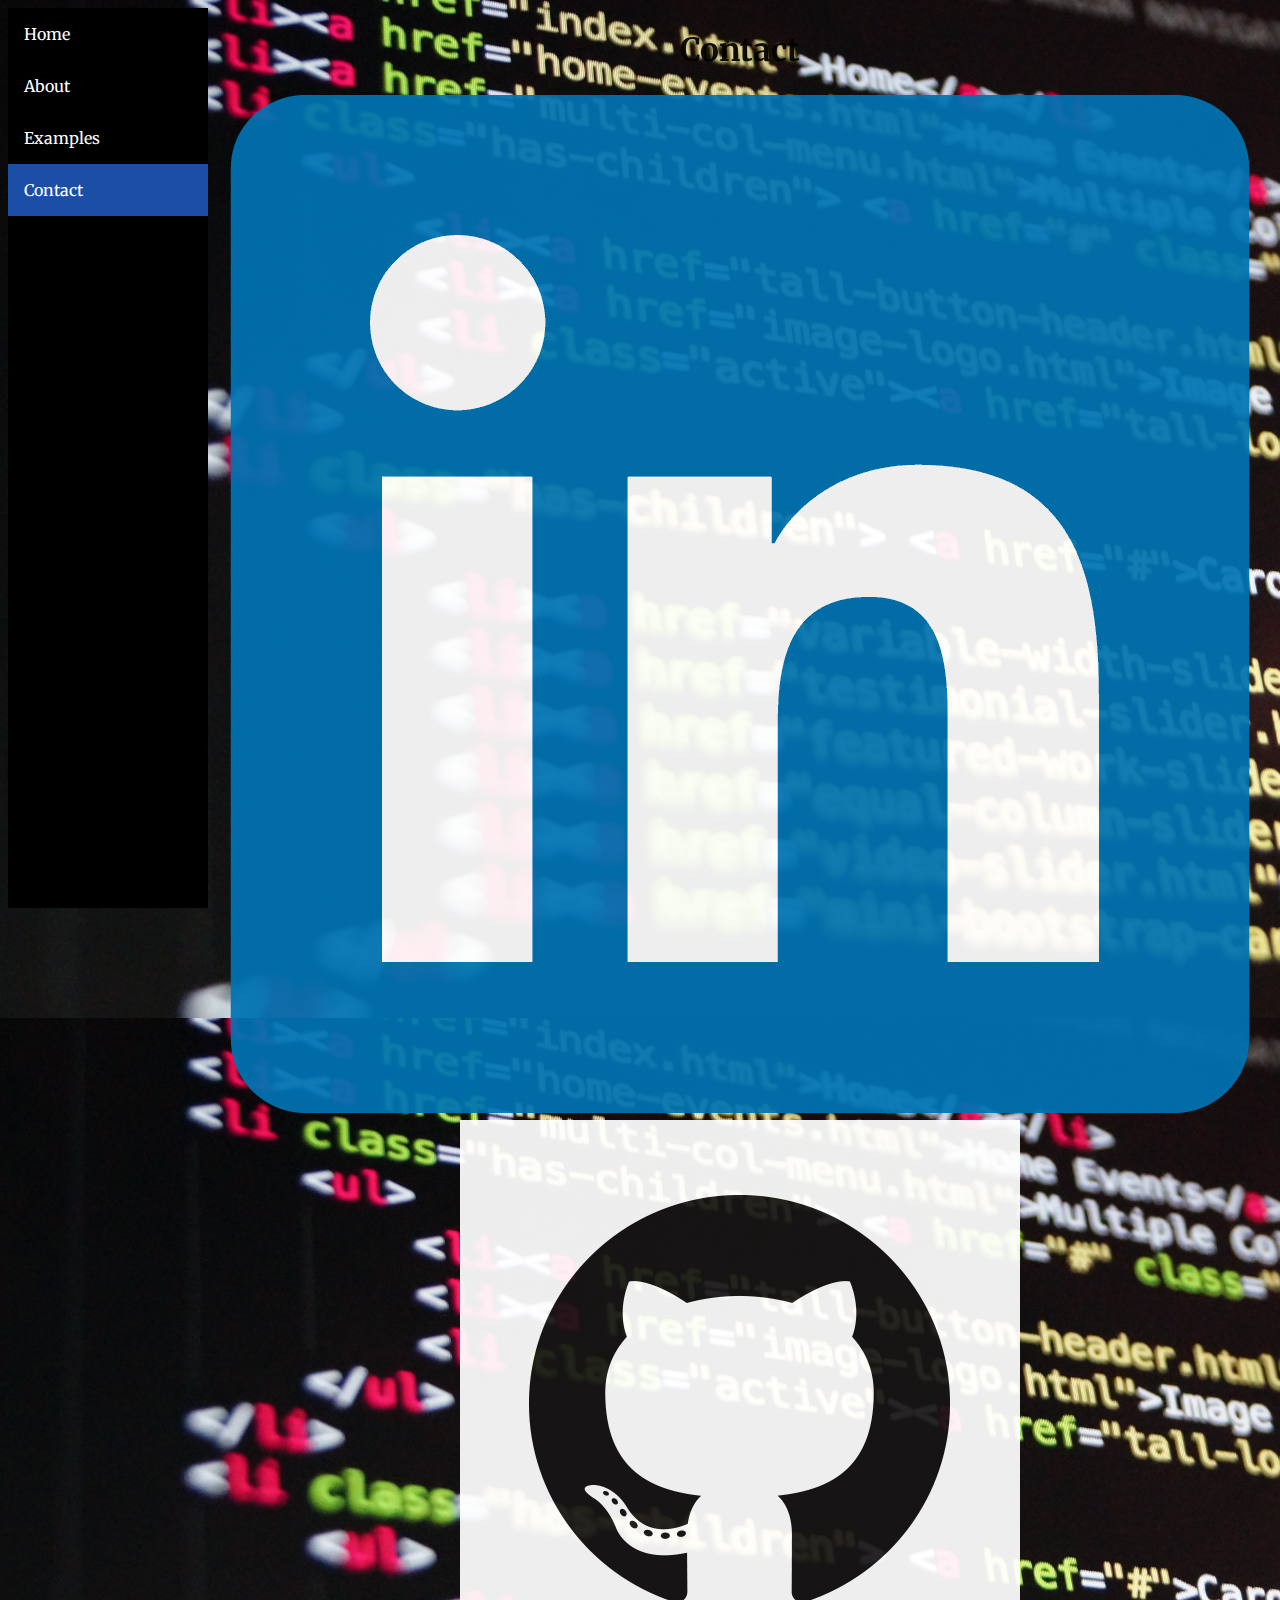
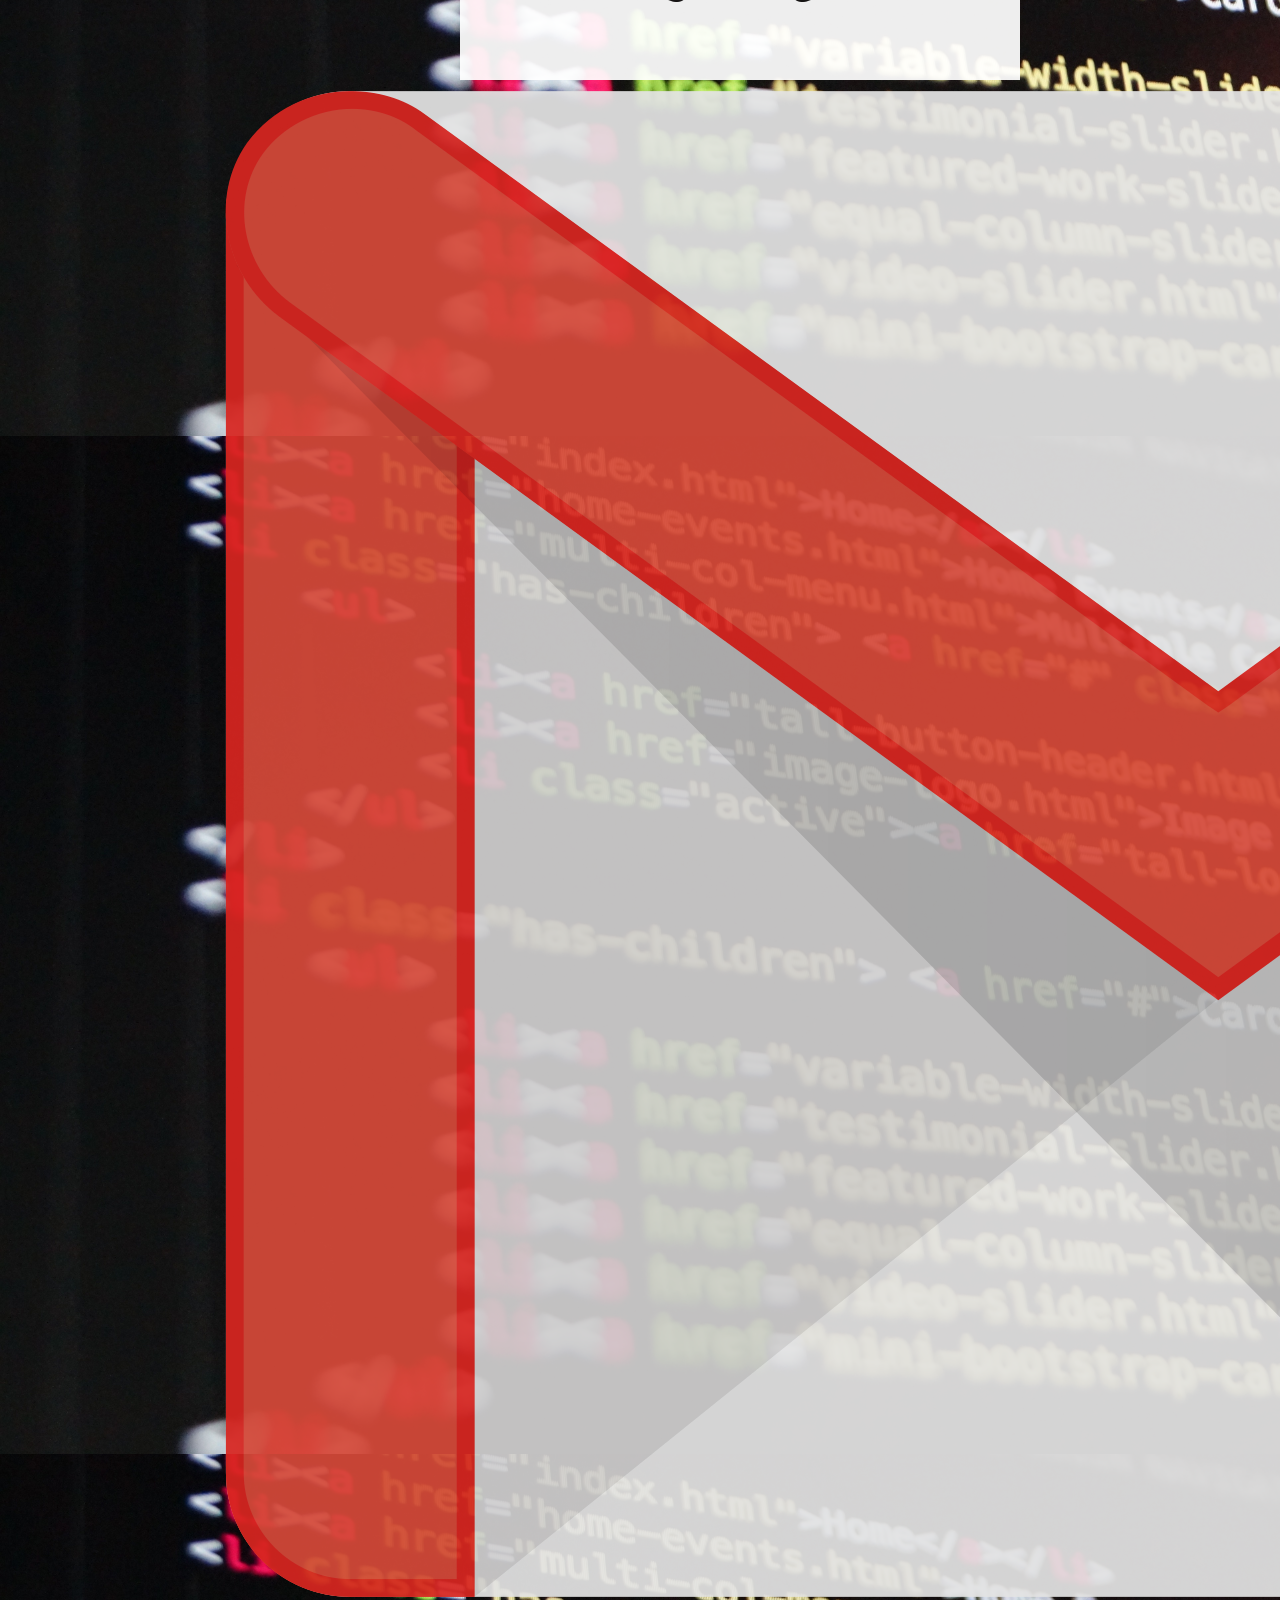
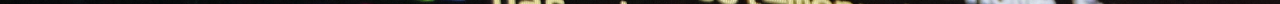
==== contact.html @ 8fd26bbc "test commit for positioning" ====
<!DOCTYPE html>
<html lang="en">
<head>

	<title>Joe Malovasic</title>

	<!-- Link to Bootstrap -->
	<link rel="stylesheet" href="https://stackpath.bootstrapcdn.com/bootstrap/4.2.1/css/bootstrap.min.css" integrity="sha384-GJzZqFGwb1QTTN6wy59ffF1BuGJpLSa9DkKMp0DgiMDm4iYMj70gZWKYbI706tWS" crossorigin="anonymous">
	<!-- Mobile responsive tag -->
	<meta name="viewport" content="width=device-width, initial-scale=1, shrink-to-fit=no">
	<!-- Link to style.css -->
	<link rel="stylesheet" href="style.css">
	<!-- Google font Merriweather link -->
	<link href="https://fonts.googleapis.com/css?family=Merriweather" rel="stylesheet">
	<!-- CSS animation -->
  	<link rel="stylesheet" href="https://cdnjs.cloudflare.com/ajax/libs/animate.css/3.5.2/animate.min.css">

</head>

<body>

<!-- The sidebar -->
<div class="sidebar">
  <a href="./index.html">Home</a>
  <a href="./aboutme.html">About</a>
  <a href="./examples.html">Examples</a>
  <a class="active" href="./contact.html">Contact</a>
</div>

<!-- Page content -->
<div class="content">

	<div class="jumbotron">
		    <div class="row">
            <div class="card col-xs-12 col-sm-8 offset-sm-2" id="about">
                <h1 class="display-4">Contact</h1>
                <div class="row" id="contact">
                    <div class="col-sm-2 offset-sm-1  col-xs-10  offset-xs-1">
                        <a href="https://www.linkedin.com/in/joe-malovasic/" target="_blank"><img class="card-img-top" id="externalLink" src="./assets/linkedin_logo.png" alt="LinkedIn logo"></a>
                    </div>
                    <div class="col-sm-2 offset-sm-2 col-xs-10  offset-xs-1" >
                        <a href="https://github.com/joemalov/" target="_blank"><img class="card-img-top" id="externalLink" src="./assets/github_logo.png" alt="Git Hub logo"></a>
                    </div>
                    <div class="col-sm-2 offset-sm-2  col-xs-10  offset-xs-1">
                        <a href="mailto:joemalov@gmail.com" target="_blank"><img class="card-img-top" id="externalLink" src="./assets/gmail_logo.png" alt="GMail logo"></a>
                    </div> 
                    </div>               
                </div>
            </div>
        </div>
	</div>
 
</div>


</body>
</html>
---- style.css ----
body
{
	background-image: url(./assets/html_coding_background.jpg);
	background-size: cover;
}

#about
{
	background-color: #252728
	color: white;
	text-align: center;
	font-family: 'Merriweather', serif;
}

#portrait
{
	display: block;
	margin-left: auto;
	margin-right: auto;
	max-height: 50%;
	max-width: 50%;
}

.jumbotron
{
	background-color: #252728
	color: white;
	text-align: center;
	font-family: 'Merriweather', serif;
	opacity: 0.965;
}

.card-body {
	text-align: center;
}

.indexContentBox {

	background-color: #252728
	color: white;
	text-align: center;
	font-family: 'Merriweather', serif;
	opacity: 0.965;
}

/* The side navigation menu */
.sidebar {
  margin: 0;
  padding: 0;
  width: 200px;
  background-color: #000000;
  position: fixed;
  height: 100%;
  overflow: auto;
  font-family: 'Merriweather', serif;
}

/* Sidebar links */
.sidebar a {
  display: block;
  color: white;
  padding: 16px;
  text-decoration: none;
}

/* Active/current link */
.sidebar a.active {
  background-color: #1a4fa5;
  color: white;
}

/* Links on mouse-over */
.sidebar a:hover:not(.active) {
  background-color: #555;
  color: white;
}

/* Page content. The value of the margin-left property should match the value of the sidebar's width property */
div.content {
  margin-left: 200px;
  padding: 1px 16px;
  height: 1000px;
  opacity: 0.965;
}

/* On screens that are less than 700px wide, make the sidebar into a topbar */
@media screen and (max-width: 700px) {
  .sidebar {
    width: 100%;
    height: auto;
    position: relative;
  }
  .sidebar a {float: left;}
  div.content {margin-left: 0;}
}

/* On screens that are less than 400px, display the bar vertically, instead of horizontally */
@media screen and (max-width: 400px) {
  .sidebar a {
    text-align: center;
    float: none;
  }
}
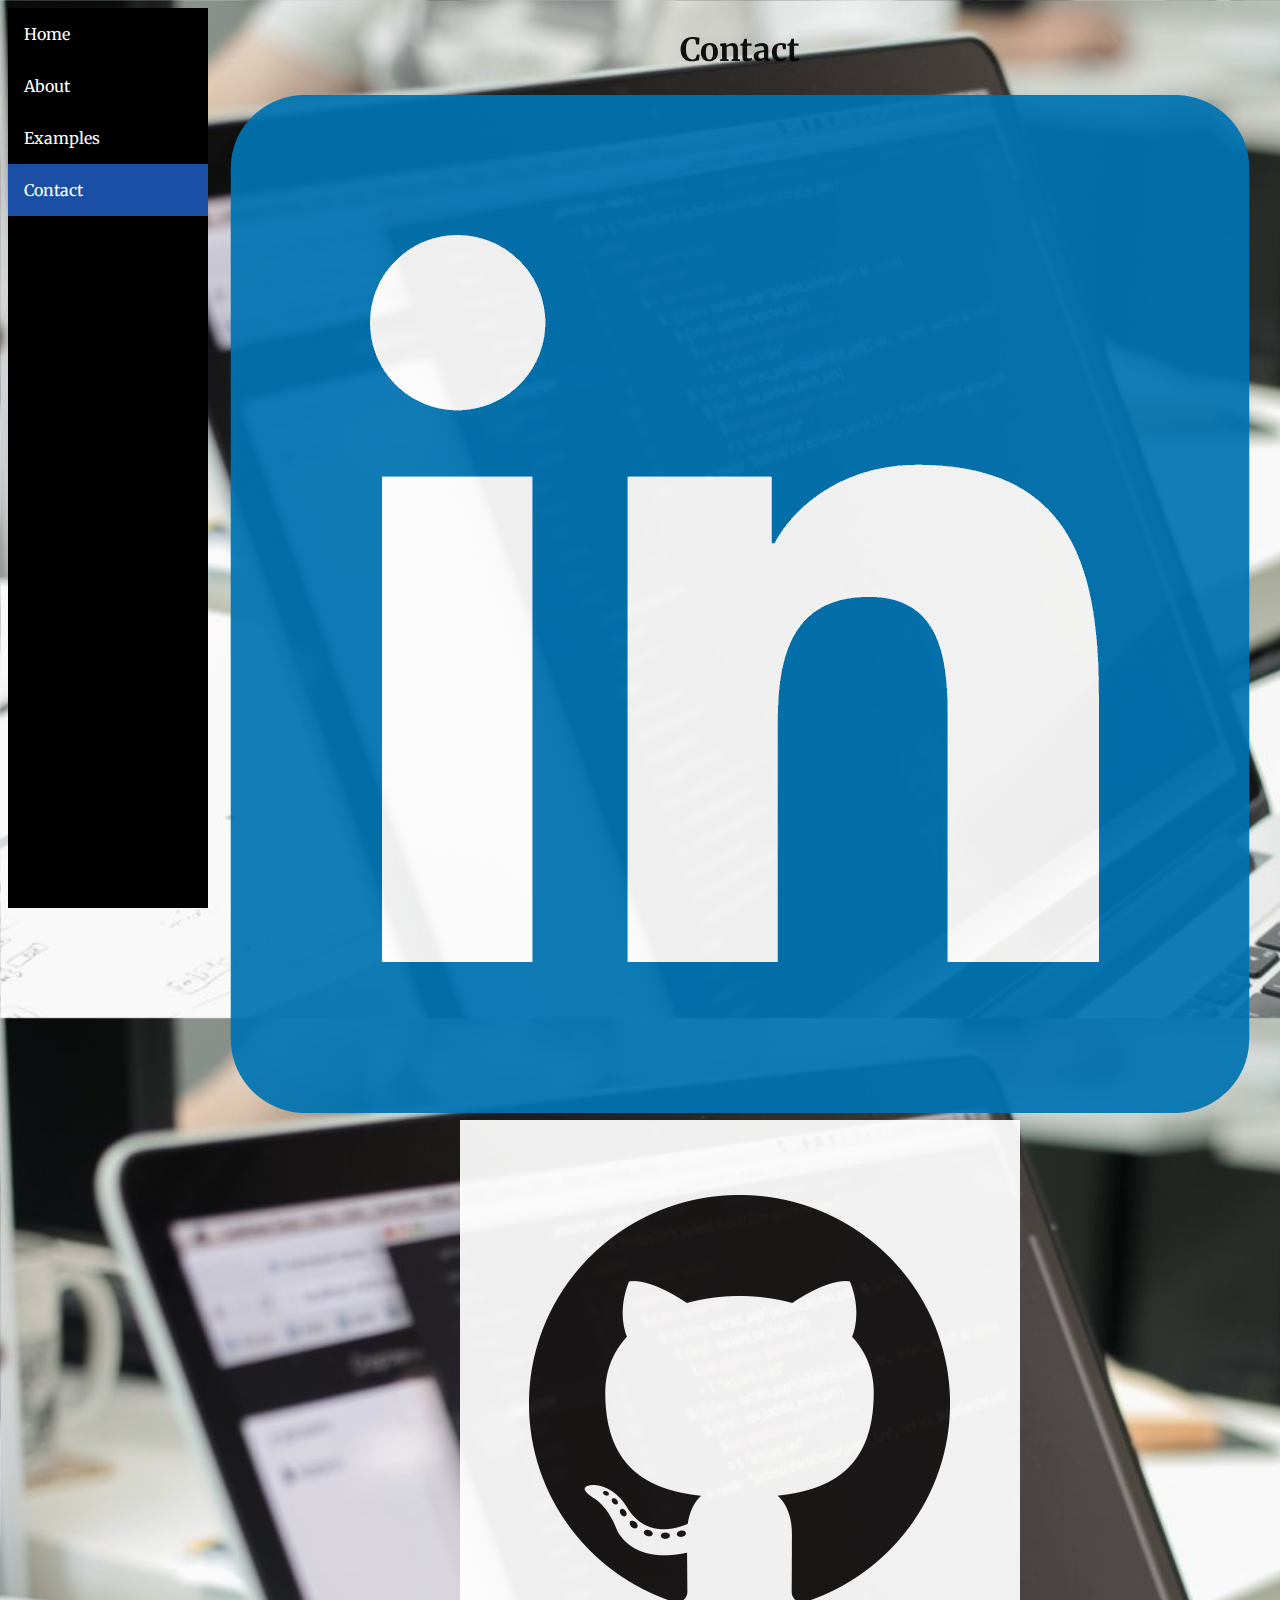
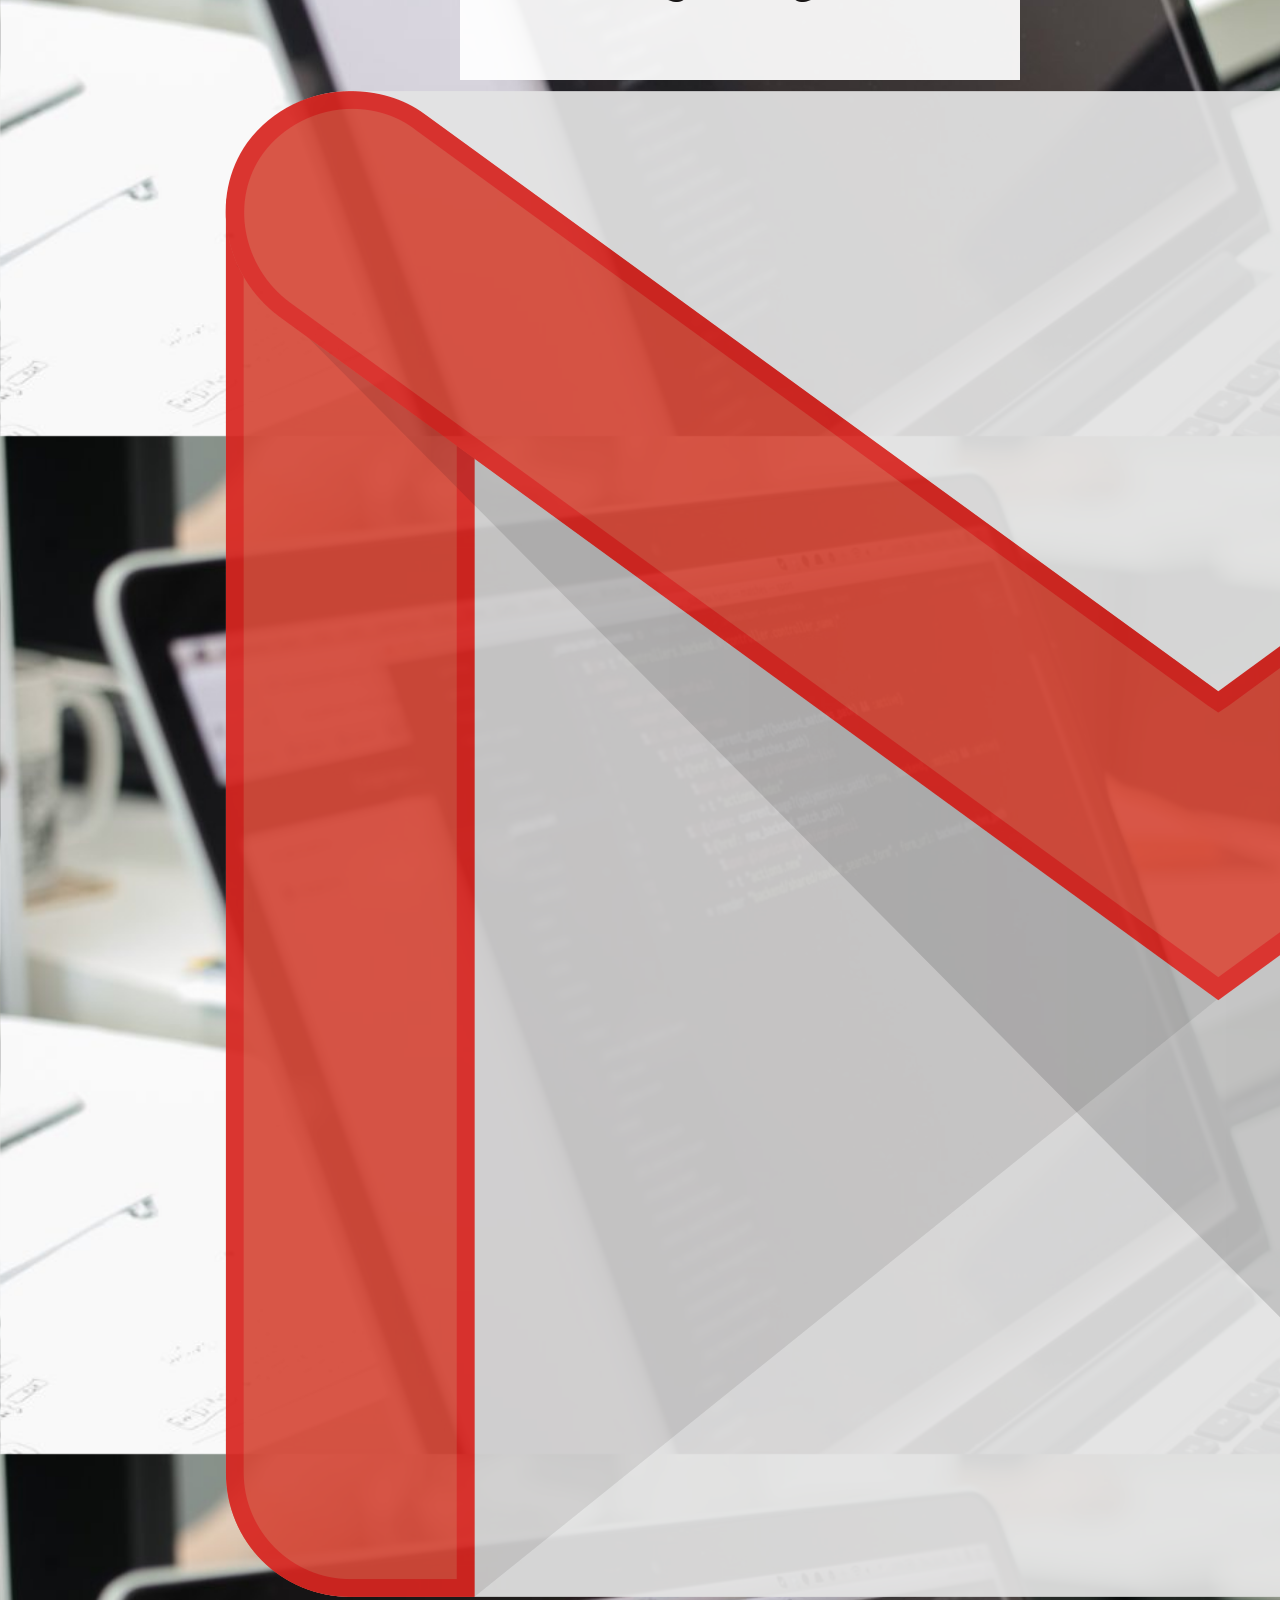
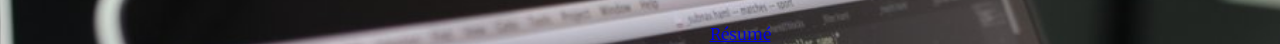
==== commit ecdffed5: "added resume link to contact page" ====
--- a/contact.html
+++ b/contact.html
@@ -43,10 +43,13 @@
                     </div>
                     <div class="col-sm-2 offset-sm-2  col-xs-10  offset-xs-1">
                         <a href="mailto:joemalov@gmail.com" target="_blank"><img class="card-img-top" id="externalLink" src="./assets/gmail_logo.png" alt="GMail logo"></a>
-                    </div> 
-                    </div>               
-                </div>
+                    </div>
+                    </div>
+
+                </div>               
             </div>
+            <br>
+            <a href="./assets/Joe-resume-2018.pdf" class="btn btn-primary" target="_blank">Résumé</a>
         </div>
 	</div>
  
--- a/style.css
+++ b/style.css
@@ -1,6 +1,6 @@
 body
 {
-	background-image: url(./assets/html_coding_background.jpg);
+	background-image: url(./assets/shutterStock.jpg);
 	background-size: cover;
 }
 
